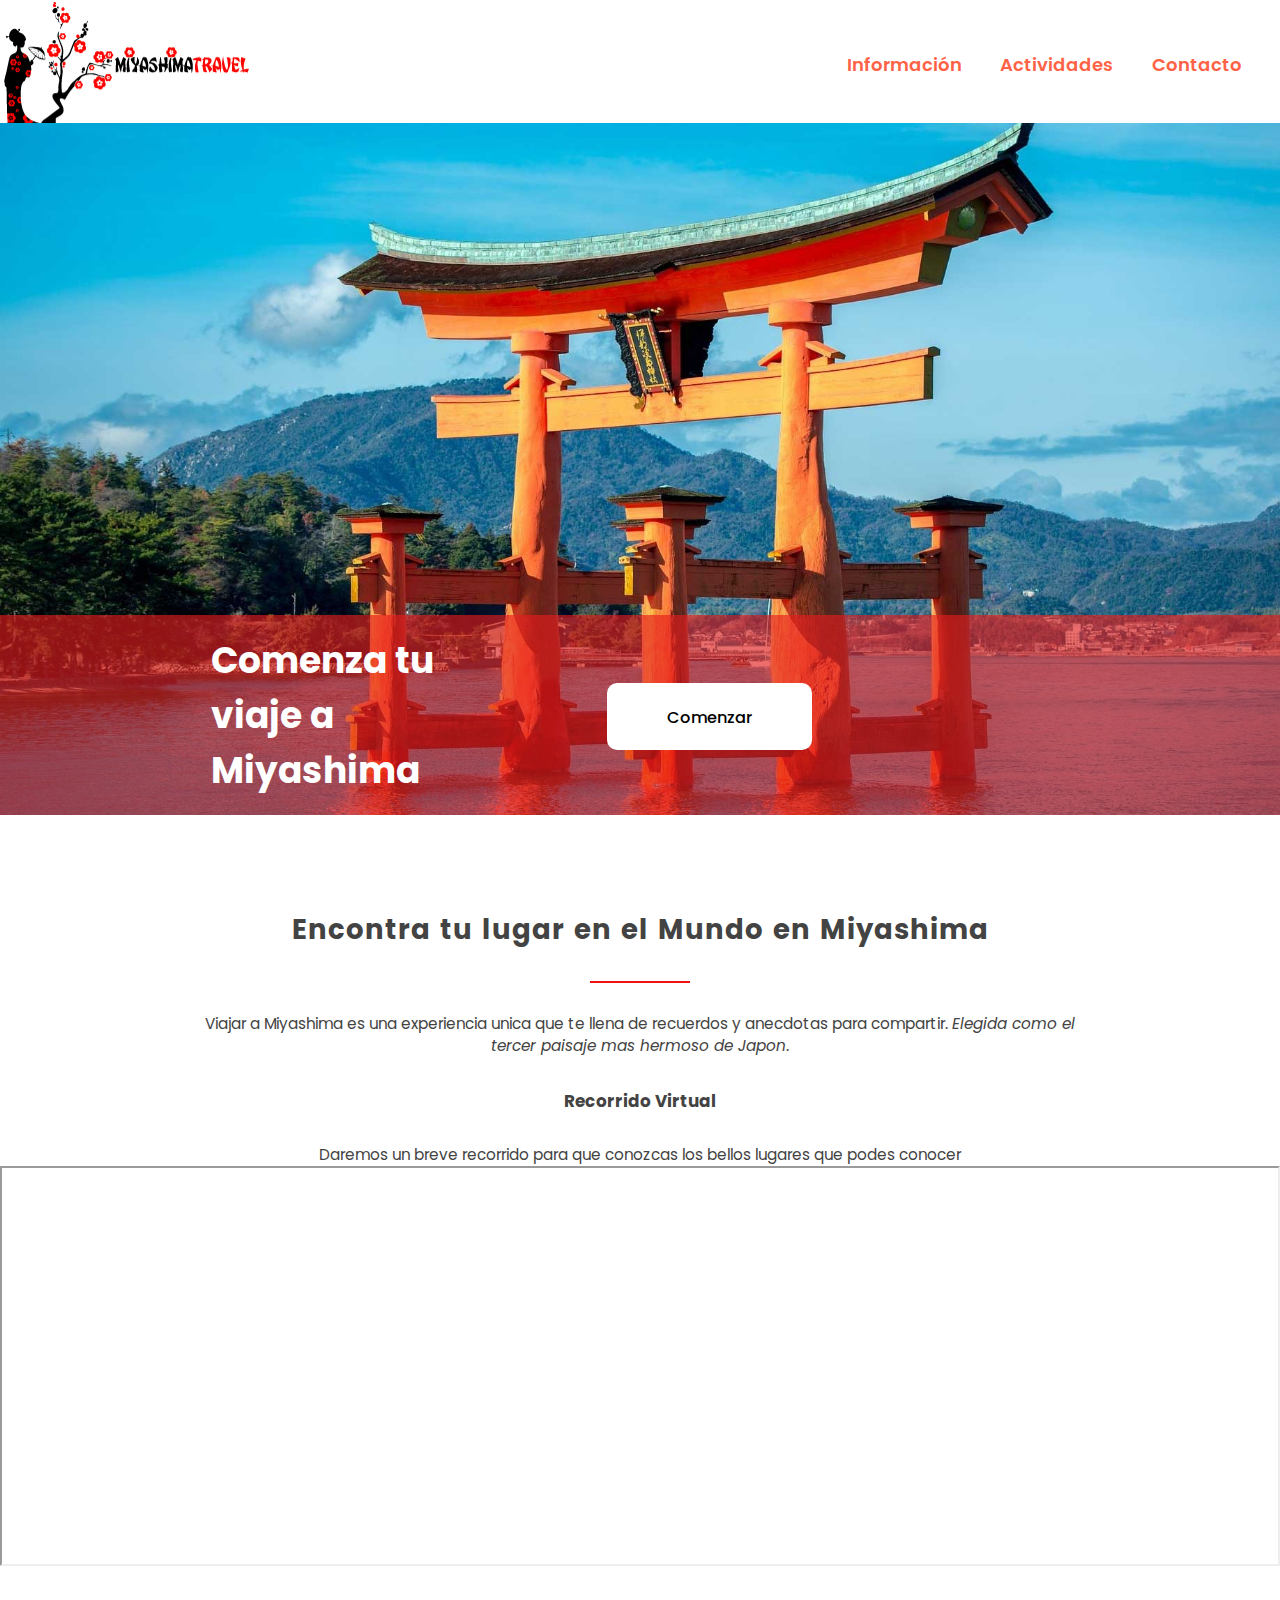
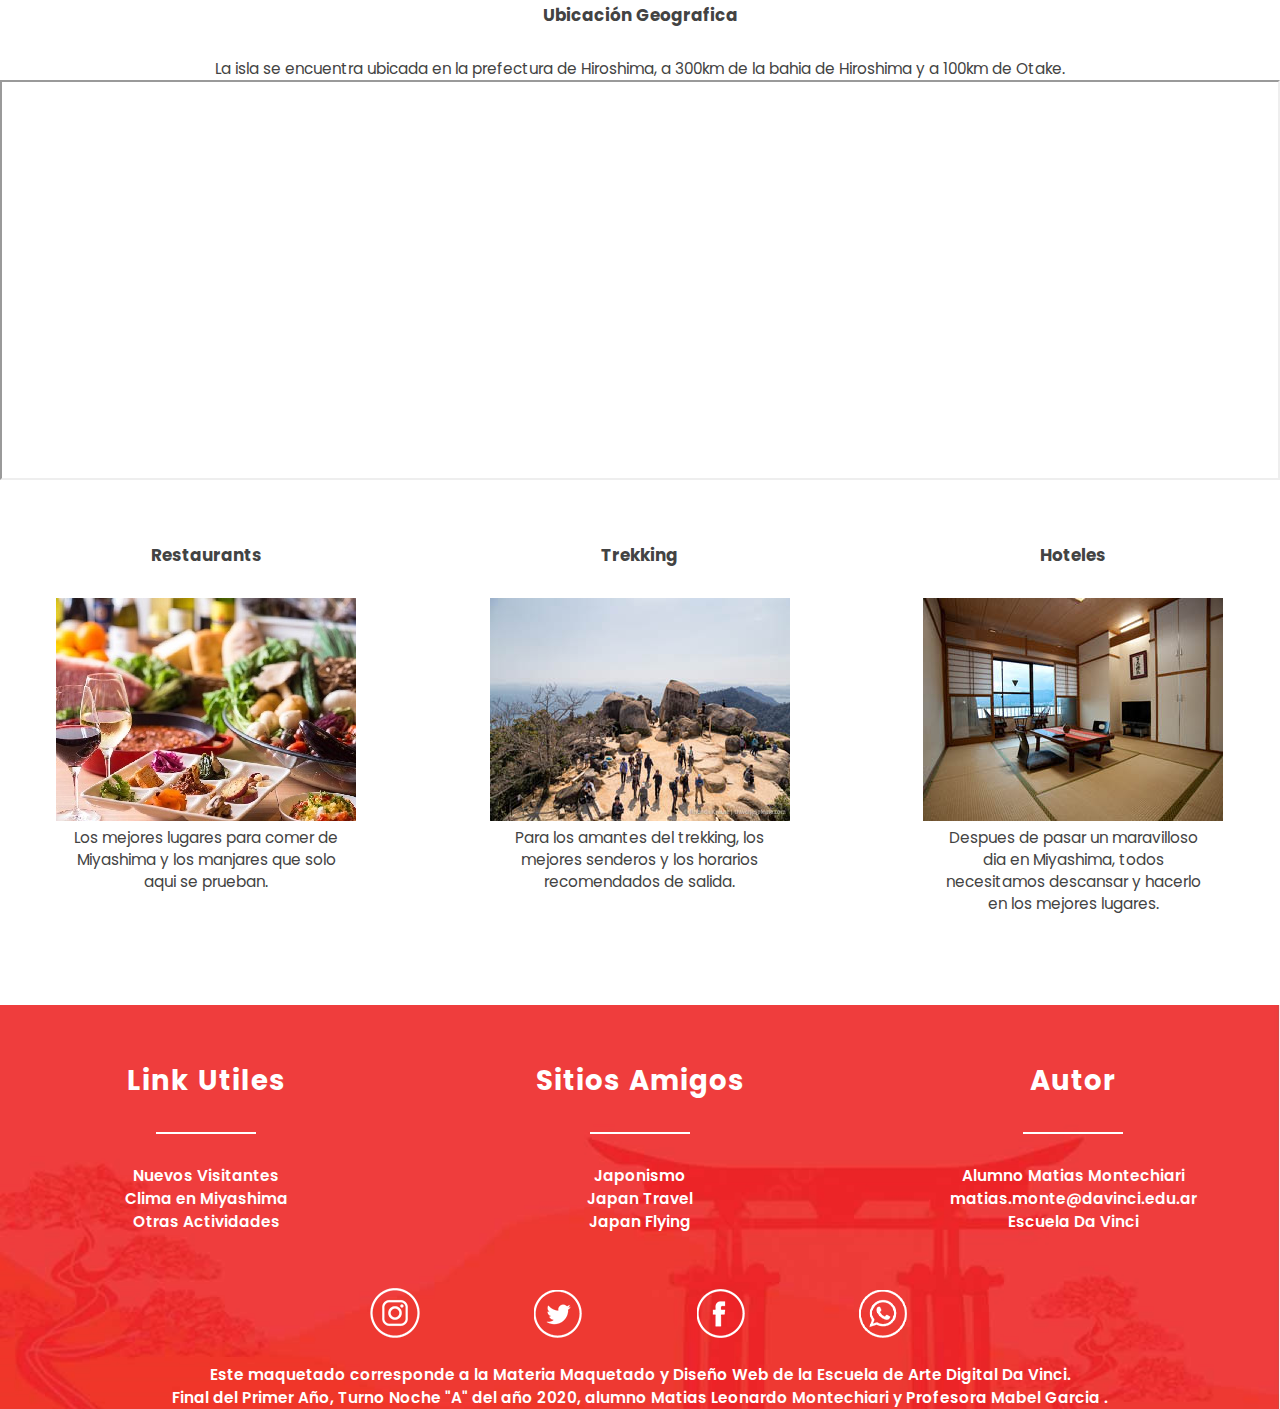
==== index.html @ b41ad8c2 "correccion de comentario a español de lib iconos" ====
<!DOCTYPE html>
<html lang="es">

<head>
    <meta charset="UTF-8">
    <meta name="viewport" content="width=device-width,height=device-height,initial-scale=1">
    <title>MiyashimaTravel - Home</title>
    <!-- CSS -->
    <link rel="stylesheet" type="text/css" href="css/style.css">
    <link href="https://fonts.googleapis.com/css?family=Poppins:100,200,300,400,500,600,700,800,900&display=swap"
        rel="stylesheet">
    <!-- Libreria de iconos, tomamos el del menu hamburgesa para incorporarlo a width 480px -->
    <link rel="stylesheet" href="https://cdnjs.cloudflare.com/ajax/libs/font-awesome/4.7.0/css/font-awesome.min.css">
</head>

<body>

    <header class="header">
        <div class="topnav" id="myTopnav">
            <a href="index.html" class="active">Logo</a>
            <a href="contacto.html" class="nav-left-opt">Contacto</a>
            <a href="actividades.html" class="nav-left-opt">Actividades</a>
            <a href="informacion.html" class="nav-left-opt">Información</a>
            <a href="javascript:void(0);" class="icon" onclick="myFunction()">
                <i class="fa fa-bars"></i>
            </a>
        </div>
    </header>

    <main>
        <div id="fullcontainerhome">
            <div id="downloadguidebox">
                <div class="filas">
                    <div class="columna extender-1-of-3 box">
                        <h1>Comenza tu viaje a Miyashima</h1>
                    </div>
                    <div class="columna extender-1-of-3 box">
                        <div class="buttondownload">
                            <p><a href="#">Comenzar</a></p>
                        </div>
                    </div>
                </div>
            </div>
        </div>

        <section id="section-tulugar">
            <div class="filas">
                <h2>Encontra tu lugar en el Mundo en Miyashima</h2>
                <p class="long-copy">
                    Viajar a Miyashima es una experiencia unica que te llena de recuerdos y anecdotas para
                    compartir. <em>Elegida como el tercer paisaje mas hermoso de Japon</em>.
                </p>
            </div>
            <div class="filas">
                <h3>Recorrido Virtual</h3>
                <p class="long-copy">Daremos un breve recorrido para que conozcas los bellos lugares que podes
                    conocer</p>
                <iframe width="560" height="315" src="https://www.youtube.com/embed/1n-ly5ktmt0"
                    allow="accelerometer; autoplay; encrypted-media; gyroscope; picture-in-picture"
                    allowfullscreen></iframe>
            </div>
            <div class="filas">
                <h3>Ubicación Geografica</h3>
                <p class="long-copy">La isla se encuentra ubicada en la prefectura de Hiroshima, a 300km de la bahia
                    de Hiroshima y a 100km de Otake. </p>
                <iframe
                    src="https://www.google.com/maps/embed?pb=!1m14!1m8!1m3!1d211014.6863157384!2d132.305423!3d34.271388!3m2!1i1024!2i768!4f13.1!3m3!1m2!1s0x355ab6cf888dc919%3A0xc91f62ebee004301!2sItsukushima!5e0!3m2!1ses-419!2sar!4v1591979058332!5m2!1ses-419!2sar"></iframe>
            </div>
            <div class="filas">
                <div class="columna extender-1-of-3 box">
                    <h3>Restaurants</h3>
                    <img src="imagenes/restoranes.jpg" alt="Mejores Restaurantes Miyashima">
                    <p class="long-copy">Los mejores lugares para comer de Miyashima y los manjares que solo aqui se
                        prueban.</p>
                </div>
                <div class="columna extender-1-of-3 box">
                    <h3>Trekking</h3>
                    <img src="imagenes/trekking.jpg" alt="Personas haciendo trekking">
                    <p class="long-copy">Para los amantes del trekking, los mejores senderos y los horarios
                        recomendados de salida.</p>
                </div>
                <div class="columna extender-1-of-3 box">
                    <h3>Hoteles</h3>
                    <img src="imagenes/hoteles.jpg" alt="Hermosa Habitacion Oriental - Hoteles">
                    <p class="long-copy">Despues de pasar un maravilloso dia en Miyashima, todos necesitamos
                        descansar y hacerlo en los mejores lugares.</p>
                </div>
            </div>
        </section>
    </main>

    <footer>
        <div class="footer-desktop">
            <div class="filas">
                <div class="columna extender-1-of-3 box">
                    <h2>Link Utiles</h2>
                    <ul>
                        <!-- Nuevos Visitantes es un link interno pendiente de desarrollar que solo se accede desde el footer y no desde navegacion -->
                        <li><a href="#">Nuevos Visitantes</a></li>
                        <li><a href="https://www.accuweather.com/en/jp/miyajima/2336228/weather-forecast/2336228"
                                target="_blank">Clima en Miyashima</a></li>
                        <!-- Otras actividades es un link interno pendiente de desarrollar que solo se accede desde el footer y no desde navegacion -->
                        <li><a href="#">Otras Actividades</a></li>
                    </ul>
                </div>
                <div class="columna extender-1-of-3 box">
                    <h2>Sitios Amigos</h2>
                    <ul>
                        <li><a href="https://japonismo.com/blog/tag/miyajima" target="_blank">Japonismo</a></li>
                        <li><a href="https://www.japan.travel/en/" target="_blank">Japan Travel</a></li>
                        <li><a href="https://www.jal.co.jp/jp/en/" target="_blank">Japan Flying</a></li>
                    </ul>
                </div>
                <div class="columna extender-1-of-3 box">
                    <h2>Autor</h2>
                    <ul>
                        <!-- Link al diseño del porfolio de la materia comunicacion visual (repo Github)-->
                        <li><a href="https://matiaslmontechiari.github.io/PorfolioWebDesign/" target="_blank">Alumno
                                Matias
                                Montechiari</a></li>
                        <li><a href="mailto:matias.monte@davinci.edu.ar" target="_blank">matias.monte@davinci.edu.ar</a>
                        </li>
                        <li><a href="https://davinci.edu.ar/" target="_blank">Escuela Da Vinci</a></li>
                    </ul>
                </div>
            </div>
            <div class="filas">
                <ul id="redes">
                    <li><a href="https://www.instagram.com/explore/tags/japon/?hl=es" target="_blank">Instagram</a></li>
                    <li><a href="https://twitter.com/japanemb_arg?lang=es" target="_blank">Twitter</a></li>
                    <li><a href="https://es-la.facebook.com/JaponAndMore/" target="_blank">Facebook</a></li>
                    <li><a href="https://chat.whatsapp.com/KzvHSdwcj3VIoAFEzUunxe" target="_blank">Whatsup</a></li>
                </ul>
            </div>
            <div class="filas">
                <p>Este maquetado corresponde a la Materia Maquetado y Diseño Web de la Escuela de Arte Digital Da
                    Vinci.<br>
                    Final del Primer Año, Turno Noche "A" del año 2020, alumno Matias Leonardo Montechiari y Profesora
                    Mabel Garcia .</p>
            </div>
        </div>
        <div class="footer-mobile">
            <div class="filas">
                <div class="columna extender-1-of-3 box">
                    <h2>Segui Navegando</h2>
                    <ul>
                        <li><a href="index.html">Home</a></li>
                        <li><a href="informacion.html">Informacion</a></li>
                        <li><a href="actividades.html">Actividades</a></li>
                        <li><a href="contacto.html">Contacto</a></li>
                    </ul>
                </div>

            </div>
            <div class="filas">
                <ul id="redes">
                    <li><a href="https://www.instagram.com/explore/tags/japon/?hl=es" target="_blank">Instagram</a></li>
                    <li><a href="https://twitter.com/japanemb_arg?lang=es" target="_blank">Twitter</a></li>
                    <li><a href="https://es-la.facebook.com/JaponAndMore/" target="_blank">Facebook</a></li>
                    <li><a href="https://chat.whatsapp.com/KzvHSdwcj3VIoAFEzUunxe" target="_blank">Whatsup</a></li>
                </ul>
            </div>
            <div class="filas">
                <p>Este maquetado corresponde a la Materia Maquetado y Diseño Web de la Escuela de Arte Digital Da
                    Vinci.<br>
                    Final del Primer Año, Turno Noche "A" del año 2020, alumno Matias Leonardo Montechiari y Profesora
                    Mabel Garcia .</p>
            </div>
        </div>
        </div>
    </footer>

    <!--JS-->
    <script src="js/scriptnav.js"></script>

</body>

</html>
---- css/style.css ----
* {
    margin: 0;
    padding: 0;
    box-sizing: border-box;
}

html
body {
    font-family: Poppins, Arial, sans-serif;
    font-weight: 600;
    font-size: 18px;
    color: #434343;
    text-rendering: optimizeLegibility;
}

main {
    padding-top: 9%;
}

li {
    text-align: center;
    list-style: none;
}

a {
    text-decoration: none;
}

h2 {
    font-size: 180%;
    word-spacing: 2px;
    text-align: center;
    margin-top: 30px;
    margin-bottom: 30px;
    letter-spacing: 1px;
}

h3 {
    text-align: center;
    font-size: 110%;
    margin-bottom: 30px;
    margin-top: 30px;
}

h2:after {
    display: block;
    height: 2px;
    background-color: rgb(238, 18, 18);
    content: " ";
    width: 100px;
    margin: 0 auto;
    margin-top: 30px;
}

iframe {
    width: 100%;
    height: 400px;
}

.long-copy {
    font-weight: 400;
    line-height: 145%;
    width: 70%;
    margin-left: 15%;
}

.left-copy {
    font-weight: 400;
    line-height: 145%;
    width: 70%;
    margin-left: 15%;
    text-align: left;
}

footer {
    font-size: 85%;
    background: url(../imagenes/backgroundfooter.jpg) no-repeat;
    background-size: cover;
    color: white;
    text-align: center;
}

footer a {
    color: white;
}

footer h2:after{
    background-color: rgb(255, 255, 255);
}

section {
    padding: 5% 0%;    
}

.box {
    padding: 1%;
}

/*ARMADO DE GRILLA DE 2 Y 3 COLUMNAS PARA EL SITIO 
  EN MOBILE SE DEBEN APILAR UNAS ABAJO DE LA OTRA DADO QUE CADA UNA
  VA A OCUPAR EL 100% DEL ANCHO DE LA PANTALLA*/

.filas {
    margin: 0 auto;
    zoom: 1;
}

.filas:before,
.filas:after {
    content:"";
    display:table;
}
.filas:after {
    clear:both;
}

.columna {
	display: block;
	float:left;
	margin: 1% 0 1% 1.6%;
}

.columna:first-child { margin-left: 0; }

@media only screen and (max-width: 480px) {
	.col { 
        margin: 0;
	}
}

.extender-2-of-2 {
	width: 100%;
}

.extender-1-of-2 {
	width: 49.2%;
}

@media only screen and (max-width: 480px) {
	.extender-2-of-2 {
		width: 100%; 
	}
	.extender-1-of-2 {
		width: 100%; 
	}
}

.extender-3-of-3 {
	width: 100%; 
}

.extender-2-of-3 {
	width: 66.13%; 
}

.extender-1-of-3 {
	width: 32.26%; 
}

@media only screen and (max-width: 480px) {
	.extender-3-of-3 {
		width: 100%; 
	}
	.extender-2-of-3 {
		width: 100%; 
	}
	.extender-1-of-3 {
		width: 100%;
	}
}


/* Add a black background color to the top navigation */
.topnav {
    background-color: white;
    overflow: hidden;
    width: 100%;
  }
  @media screen and (min-width: 480px) {
   .topnav {
     position: fixed;
   }
}
  
  /* Style the links inside the navigation bar */
  .topnav a {
    display: block;
    color: tomato;
    text-align: center;
    text-decoration: none;
  }
  
  .topnav a.nav-left-opt {
      float: right;
      padding: 4% 3% 0% 0%;
  }

    /* Add an active class to highlight the current page */
  .topnav a.active {
    float: left;
    font-size: 2em;
    background: url(../imagenes/logo2.jpg) no-repeat;
    text-indent:-9000px;
    padding: 5.3% 20% 0% 0%;
  }
      

  /* Change the color of links on hover */
  .topnav a:hover {
    color: black;
  }
  

  /* Hide the link that should open and close the topnav on small screens */
  .topnav .icon {
    display: none;
  } 

  /* When the screen is less than 600 pixels wide, hide all links, except for the first one ("Home"). Show the link that contains should open and close the topnav (.icon) */
    @media screen and (max-width: 480px) {
    .topnav a:not(:first-child) {display: none;}
    .topnav a.icon {
      margin: 6% 1%;
      padding: 6% 10%;
      float: right;
      display: block;
    }

    .topnav a.active {
      padding: 9.5% 35%;
    }
    
  }
  
  /* The "responsive" class is added to the topnav with JavaScript when the user clicks on the icon. This class makes the topnav look good on small screens (display the links vertically instead of horizontally) */
  @media screen and (max-width: 480px) {
    .topnav.responsive {position: relative;}
    .topnav.responsive a.icon {
      position: absolute;
      right: 0;
      top: 0;
    }
    .topnav.responsive a {
      float: none;
      display: block;
      text-align: left;
    }

    .topnav.responsive a.active {
      padding: 10% 10%
    }
  }

/*------------------------------*/
/* Configuracion Seccion        */
/* Comenza tu viaje             */
/*------------------------------*/
#fullcontainerhome {
    background-image: url(../imagenes/toriiprincipal.jpg);
    background-size: cover;
    padding-top: 500px;
    color: white;
}

#downloadguidebox {
    display: flex;
    background-color: rgba(230, 28, 28, 0.637);
}

.buttondownload {
    margin-top: 50px;
    margin-left: 100px;
    display: inline-block;
    background-color: white;
    font-size: 100%;
    font-weight: 500;
    padding: 20px 60px;
    border-radius: 10px;
}

.buttondownload a {
    color: black;
    font-size: 90%;
}

.buttondownload:hover
{
    background-color: tomato;
}

.buttondownload:hover a
{
    color: white;
}

/*----------------------------*/
/* Configuracion Seccion      */
/* Seccion comienza tu viaje  */
/*----------------------------*/
#section-tulugar {
    text-align: center;
    font-size: 85%;
}
/*-----------------------------*/
/* Configuracion Seccion       */
/* Footer de la pagina         */
/*-----------------------------*/
@media screen and (max-width: 480px) {
    .footer-desktop {
        display: none;
    }
  }
@media screen and (min-width: 480px) {
    .footer-mobile {
        display: none;
    }
}
#redes {
    width: 50%;
    margin-left: auto;
    margin-right: auto;
    column-count: 4;
    padding-top: 25px;
    padding-bottom: 25px;
}
#redes li a{
    display: inline-block;
    background: url(../imagenes/sprite.png);
	width:54px;
	height:54px;
	text-indent:-9000px;
	
}
#redes li:nth-child(1) a{
	background-position: 0px -54px;
	
}
#redes li:nth-child(2) a{
	background-position:-54px -54px;
}
#redes li:nth-child(3) a{
	background-position: -107px -54px;
	
}
#redes li:nth-child(4) a{
	background-position: -162px -54px;
	
}
/*-----------------------------*/
/* Configuracion Seccion  Form */
/* Formulario de contacto      */
/*-----------------------------*/
#fullcontainercontact {
    background-color: rgb(150, 60, 60);
    padding-top: 100px;
    color: white;
    text-align: center;
}
#contact-form {
    width: 90%;
    margin-left: 5%;
    padding: 5% 5%;
    text-align: left;
    margin-top: 3%;
    background-color: #f7f4ed;
    border-radius: 5px 5px 5px 5px;
    -moz-border-radius: 5px 5px 5px 5px;
    -webkit-border-radius: 5px 5px 5px 5px;
    border: 0px solid #000000;
    -webkit-box-shadow: 5px 5px 5px 0px rgba(0,0,0,0.75);
    -moz-box-shadow: 5px 5px 5px 0px rgba(0,0,0,0.75);
    box-shadow: 5px 5px 5px 0px rgba(0,0,0,0.75);
}

.form-btn {
    display: inline-block;
    font-size: 16px;
    font-weight: 700;
    color: whitesmoke;
    line-height: 1.3;
    padding: .6em 1.4em .5em .8em;
    width: 100%;
    max-width: 100%;
    padding: .6em 1.4em .5em .8em;
    width: 50%;
    height: 45px;
    max-width: 100%;
    box-sizing: border-box;
    margin: 30px 0px 0px 0px;
    border: none;
    box-shadow: 0 1px 0 1px rgba(0, 0, 0, .04);
    border-radius: .5em;
    -moz-appearance: none;
    -webkit-appearance: none;
    appearance: none;
    background-color: tomato;
}

.input-css {
    display: block;
    font-size: 16px;
    font-weight: 700;
    color: #444;
    line-height: 1.3;
    padding: .6em 1.4em .5em .8em;
    width: 100%;
    max-width: 100%;
    box-sizing: border-box;
    margin: 0px 0px 30px 0px;
    border: 1px solid #aaa;
    box-shadow: 0 1px 0 1px rgba(0, 0, 0, .04);
    border-radius: .5em;
    -moz-appearance: none;
    -webkit-appearance: none;
    appearance: none;
    background-color: #fff;
}


/*-----------------------------*/
/* Configuracion Seccion  info */
/*-----------------------------*/
#fullcontainerinfo {
    background-color: tomato;
    padding-top: 100px;
    color: white;
    text-align: center;
}

#section-informacion {
    text-align: center;
    font-size: 85%;
}

/*-----------------------------*/
/* Configuracion Seccion activi*/
/*-----------------------------*/
#fullcontaineractiv {
    background-color: rgb(216, 59, 59);
    padding-top: 100px;
    color: white;
    text-align: center;
}

#section-actividades {
    text-align: center;
}
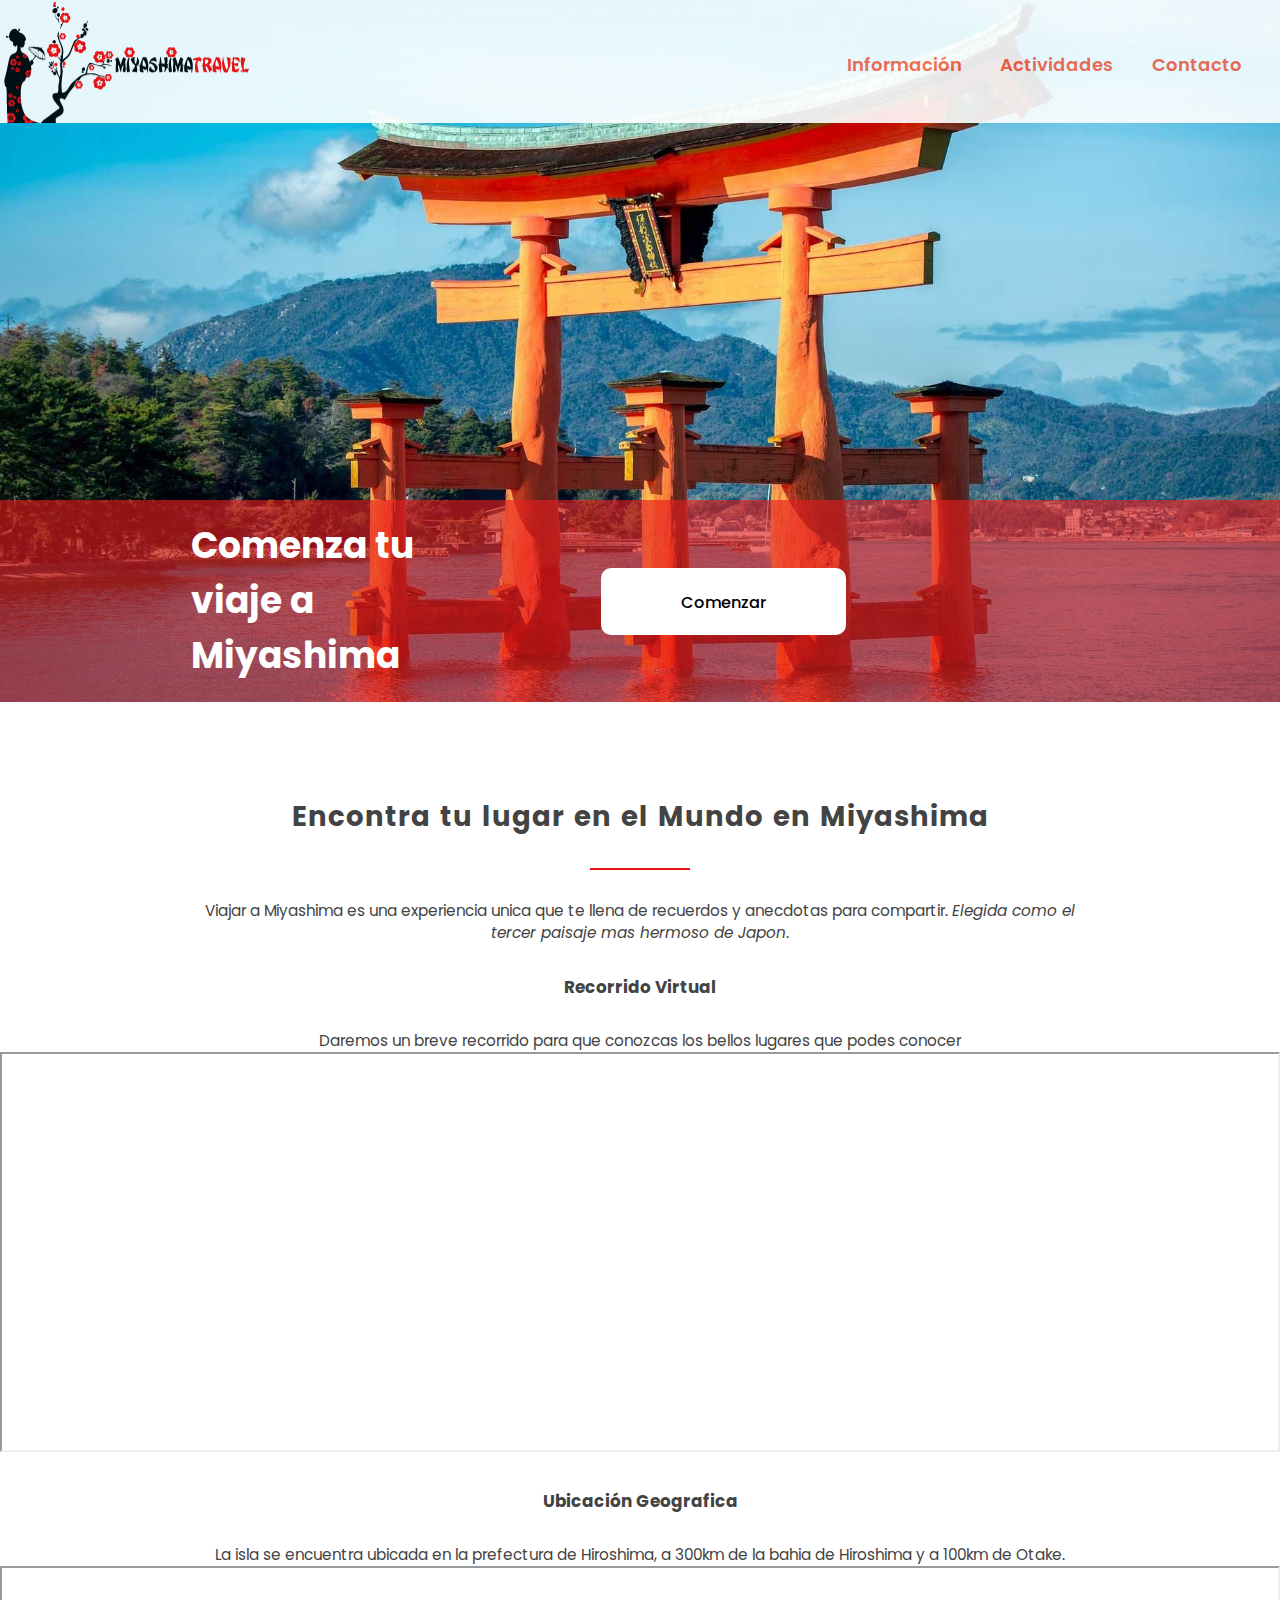
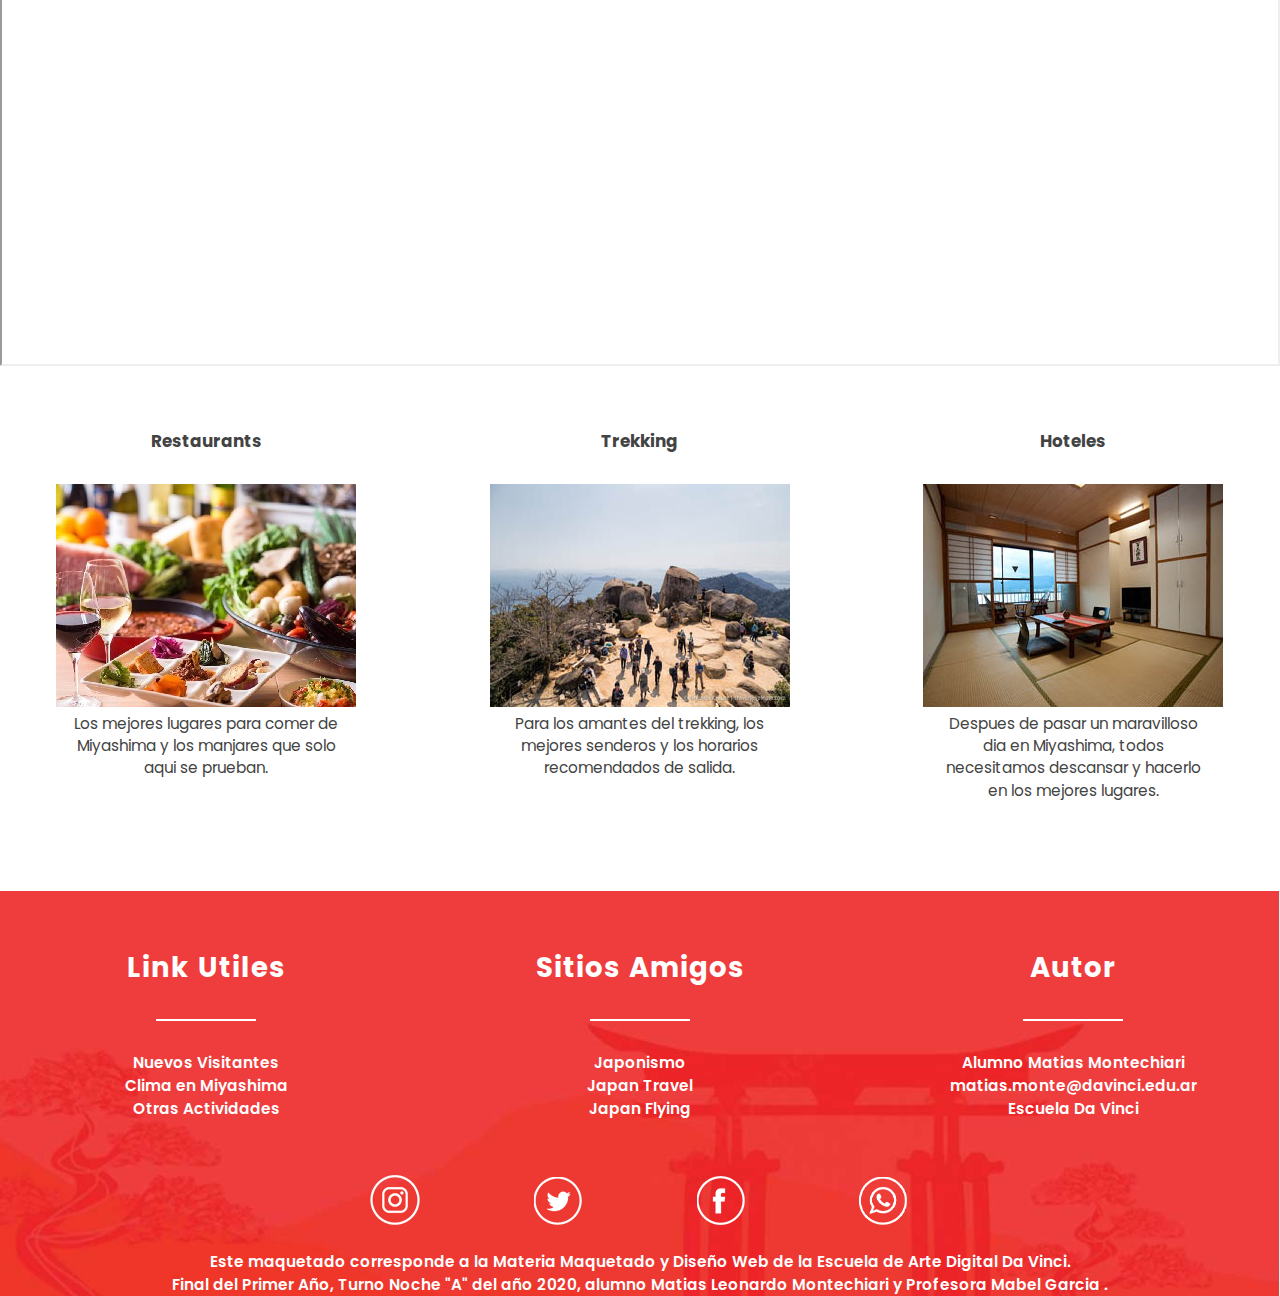
==== commit e094f391: "commit on master" ====
--- a/index.html
+++ b/index.html
@@ -14,7 +14,6 @@
 </head>
 
 <body>
-
     <header class="header">
         <div class="topnav" id="myTopnav">
             <a href="index.html" class="active">Logo</a>
@@ -36,7 +35,7 @@
                     </div>
                     <div class="columna extender-1-of-3 box">
                         <div class="buttondownload">
-                            <p><a href="#">Comenzar</a></p>
+                            <p><a href="folleto.jpg" download="GuiaDeMiyashima">Comenzar</a></p>
                         </div>
                     </div>
                 </div>
@@ -160,16 +159,8 @@
                     <li><a href="https://chat.whatsapp.com/KzvHSdwcj3VIoAFEzUunxe" target="_blank">Whatsup</a></li>
                 </ul>
             </div>
-            <div class="filas">
-                <p>Este maquetado corresponde a la Materia Maquetado y Diseño Web de la Escuela de Arte Digital Da
-                    Vinci.<br>
-                    Final del Primer Año, Turno Noche "A" del año 2020, alumno Matias Leonardo Montechiari y Profesora
-                    Mabel Garcia .</p>
-            </div>
-        </div>
         </div>
     </footer>
-
     <!--JS-->
     <script src="js/scriptnav.js"></script>
 
--- a/css/style.css
+++ b/css/style.css
@@ -11,10 +11,6 @@
     font-size: 18px;
     color: #434343;
     text-rendering: optimizeLegibility;
-}
-
-main {
-    padding-top: 9%;
 }
 
 li {
@@ -72,22 +68,6 @@
     text-align: left;
 }
 
-footer {
-    font-size: 85%;
-    background: url(../imagenes/backgroundfooter.jpg) no-repeat;
-    background-size: cover;
-    color: white;
-    text-align: center;
-}
-
-footer a {
-    color: white;
-}
-
-footer h2:after{
-    background-color: rgb(255, 255, 255);
-}
-
 section {
     padding: 5% 0%;    
 }
@@ -96,9 +76,11 @@
     padding: 1%;
 }
 
+/******************************************************************/
 /*ARMADO DE GRILLA DE 2 Y 3 COLUMNAS PARA EL SITIO 
   EN MOBILE SE DEBEN APILAR UNAS ABAJO DE LA OTRA DADO QUE CADA UNA
   VA A OCUPAR EL 100% DEL ANCHO DE LA PANTALLA*/
+/******************************************************************/
 
 .filas {
     margin: 0 auto;
@@ -170,19 +152,21 @@
 }
 
 
-/* Add a black background color to the top navigation */
+/* Agregamos fondo blanco para que acople con el logo
+   lo hacemos ocupar el 100% del ancho de la pantalla*/
 .topnav {
     background-color: white;
     overflow: hidden;
     width: 100%;
-  }
+    opacity: 0.9;
+  }
+  /*Solo en desktop hacemos la barra de navegacion fixed para que siempre este fija en la navegacion*/
   @media screen and (min-width: 480px) {
    .topnav {
      position: fixed;
    }
 }
   
-  /* Style the links inside the navigation bar */
   .topnav a {
     display: block;
     color: tomato;
@@ -195,7 +179,6 @@
       padding: 4% 3% 0% 0%;
   }
 
-    /* Add an active class to highlight the current page */
   .topnav a.active {
     float: left;
     font-size: 2em;
@@ -204,19 +187,15 @@
     padding: 5.3% 20% 0% 0%;
   }
       
-
-  /* Change the color of links on hover */
   .topnav a:hover {
     color: black;
   }
   
-
-  /* Hide the link that should open and close the topnav on small screens */
   .topnav .icon {
     display: none;
   } 
 
-  /* When the screen is less than 600 pixels wide, hide all links, except for the first one ("Home"). Show the link that contains should open and close the topnav (.icon) */
+  /*Para mobile dejamos solo visible el logo del link al home y el menu hambergesa*/
     @media screen and (max-width: 480px) {
     .topnav a:not(:first-child) {display: none;}
     .topnav a.icon {
@@ -232,7 +211,7 @@
     
   }
   
-  /* The "responsive" class is added to the topnav with JavaScript when the user clicks on the icon. This class makes the topnav look good on small screens (display the links vertically instead of horizontally) */
+  /*la clase responsive es agregada por un script de javascript q genera ver los links apilados a la izquierda*/
   @media screen and (max-width: 480px) {
     .topnav.responsive {position: relative;}
     .topnav.responsive a.icon {
@@ -261,6 +240,14 @@
     padding-top: 500px;
     color: white;
 }
+
+@media screen and (max-width: 480px) {
+    #fullcontainerhome {
+        background-image: url(../imagenes/toriiprincipalmobile.jpg);
+        background-size: inherit;
+        padding-top: 200px;
+    }
+  }
 
 #downloadguidebox {
     display: flex;
@@ -281,6 +268,7 @@
 .buttondownload a {
     color: black;
     font-size: 90%;
+    padding: 20px 20px;
 }
 
 .buttondownload:hover
@@ -305,6 +293,27 @@
 /* Configuracion Seccion       */
 /* Footer de la pagina         */
 /*-----------------------------*/
+
+footer {
+    font-size: 85%;
+    background: url(../imagenes/backgroundfooter.jpg) no-repeat;
+    background-size: cover;
+    color: white;
+    text-align: center;
+}
+
+footer a {
+    color: white;
+}
+
+footer a:hover {
+    color: black;
+}
+
+footer h2:after{
+    background-color: rgb(255, 255, 255);
+}
+
 @media screen and (max-width: 480px) {
     .footer-desktop {
         display: none;
@@ -331,6 +340,11 @@
 	text-indent:-9000px;
 	
 }
+
+#redes li a:hover{
+    background: url(../imagenes/spritehover.png);
+
+}
 #redes li:nth-child(1) a{
 	background-position: 0px -54px;
 	
@@ -352,7 +366,7 @@
 /*-----------------------------*/
 #fullcontainercontact {
     background-color: rgb(150, 60, 60);
-    padding-top: 100px;
+    padding-top: 10%;
     color: white;
     text-align: center;
 }
@@ -398,15 +412,12 @@
 
 .input-css {
     display: block;
-    font-size: 16px;
-    font-weight: 700;
+    font-size: 17px;
+    font-weight: 650;
     color: #444;
-    line-height: 1.3;
     padding: .6em 1.4em .5em .8em;
-    width: 100%;
-    max-width: 100%;
+    width: 80%;
     box-sizing: border-box;
-    margin: 0px 0px 30px 0px;
     border: 1px solid #aaa;
     box-shadow: 0 1px 0 1px rgba(0, 0, 0, .04);
     border-radius: .5em;
@@ -422,7 +433,7 @@
 /*-----------------------------*/
 #fullcontainerinfo {
     background-color: tomato;
-    padding-top: 100px;
+    padding-top: 10%;
     color: white;
     text-align: center;
 }
@@ -437,7 +448,7 @@
 /*-----------------------------*/
 #fullcontaineractiv {
     background-color: rgb(216, 59, 59);
-    padding-top: 100px;
+    padding-top: 10%;
     color: white;
     text-align: center;
 }
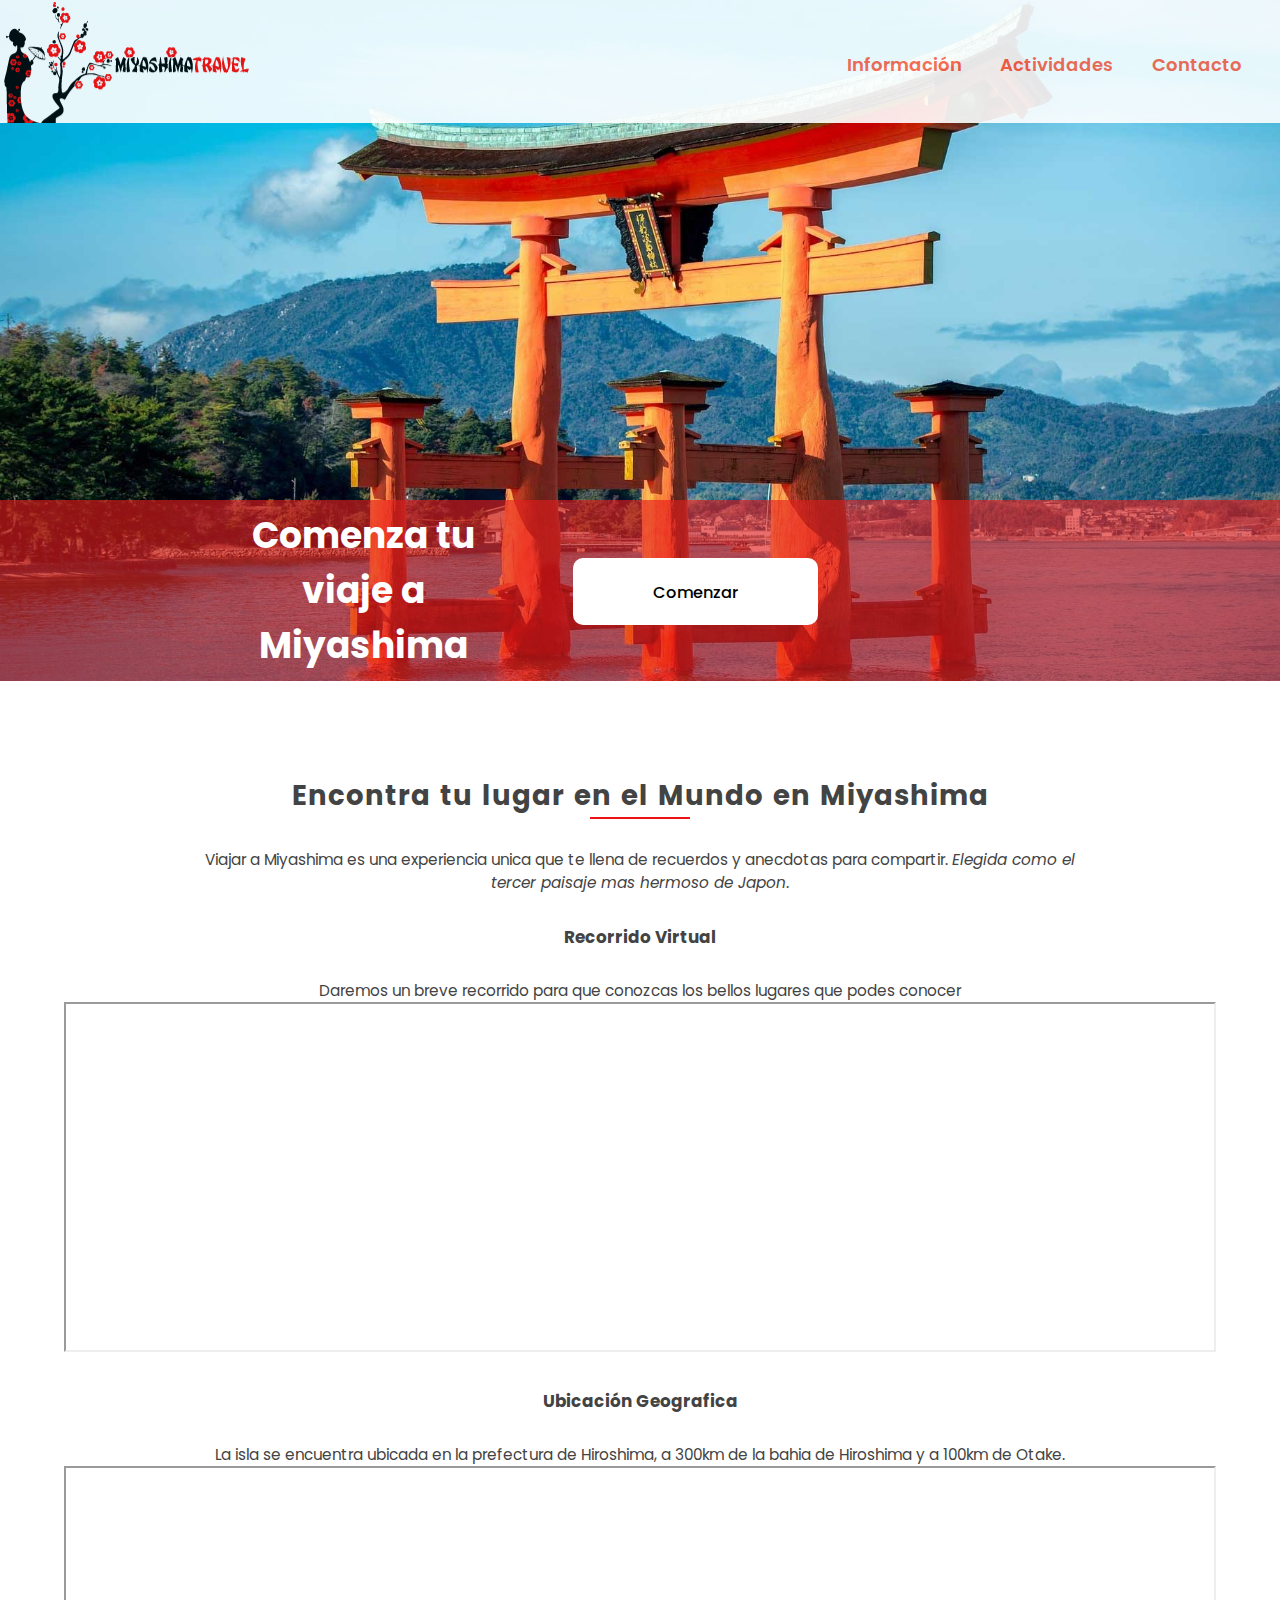
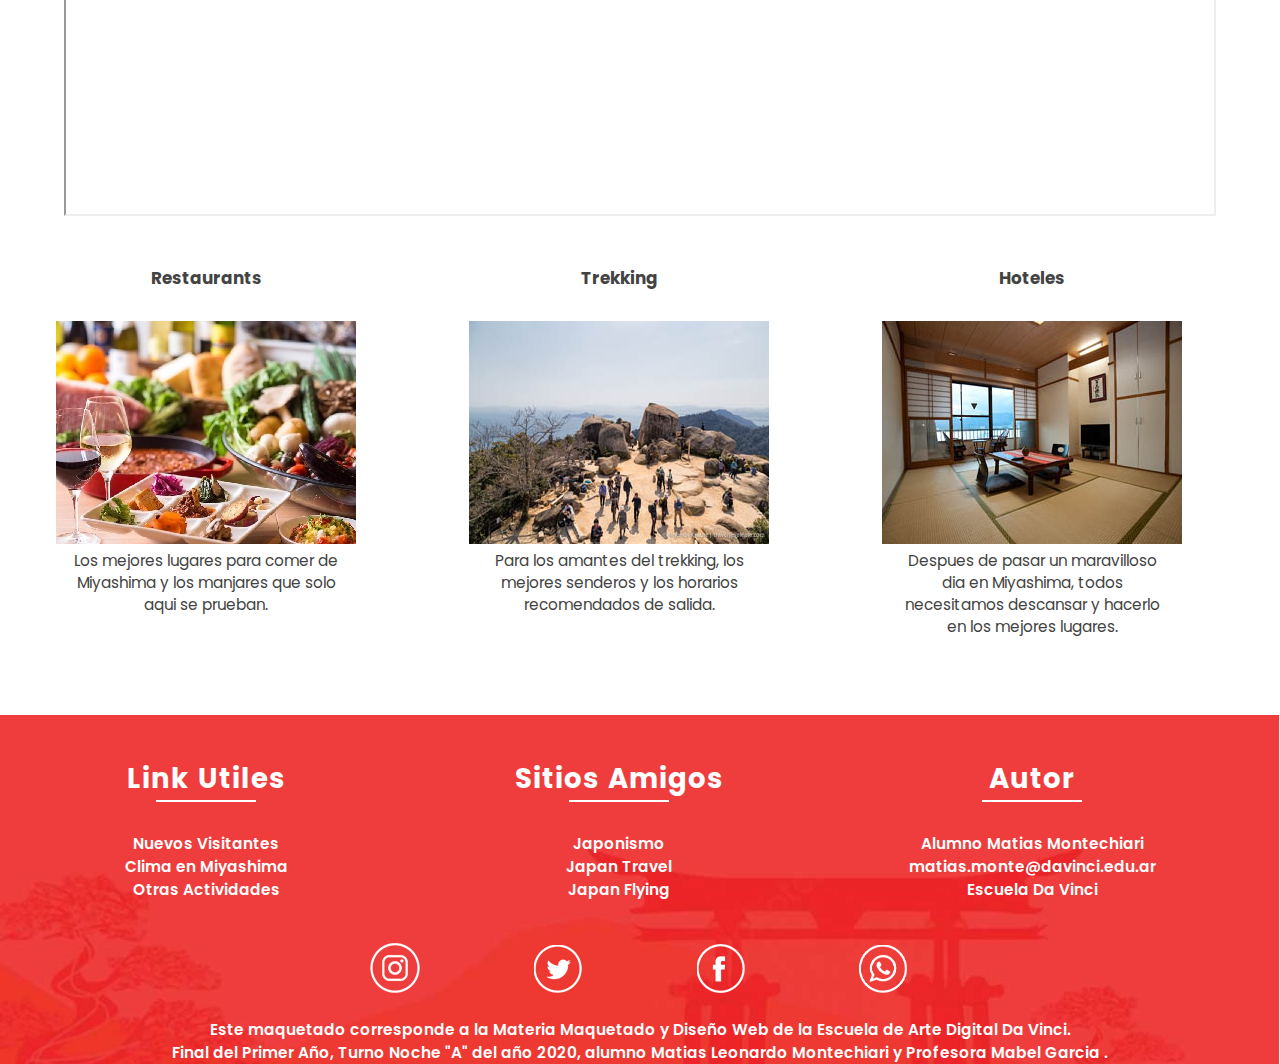
==== commit 94fe52c3: "correccion margenes" ====
--- a/index.html
+++ b/index.html
@@ -33,7 +33,7 @@
                     <div class="columna extender-1-of-3 box">
                         <h1>Comenza tu viaje a Miyashima</h1>
                     </div>
-                    <div class="columna extender-1-of-3 box">
+                    <div class="columna extender-1-of-2 box">
                         <div class="buttondownload">
                             <p><a href="folleto.jpg" download="GuiaDeMiyashima">Comenzar</a></p>
                         </div>
@@ -123,6 +123,20 @@
                     </ul>
                 </div>
             </div>
+        </div>
+        <div class="footer-mobile">
+            <div class="filas">
+                <div class="columna extender-1-of-3 box">
+                    <h2>Segui Navegando</h2>
+                    <ul>
+                        <li><a href="index.html">Home</a></li>
+                        <li><a href="informacion.html">Informacion</a></li>
+                        <li><a href="actividades.html">Actividades</a></li>
+                        <li><a href="contacto.html">Contacto</a></li>
+                    </ul>
+                </div>
+            </div>
+        </div>
             <div class="filas">
                 <ul id="redes">
                     <li><a href="https://www.instagram.com/explore/tags/japon/?hl=es" target="_blank">Instagram</a></li>
@@ -137,29 +151,6 @@
                     Final del Primer Año, Turno Noche "A" del año 2020, alumno Matias Leonardo Montechiari y Profesora
                     Mabel Garcia .</p>
             </div>
-        </div>
-        <div class="footer-mobile">
-            <div class="filas">
-                <div class="columna extender-1-of-3 box">
-                    <h2>Segui Navegando</h2>
-                    <ul>
-                        <li><a href="index.html">Home</a></li>
-                        <li><a href="informacion.html">Informacion</a></li>
-                        <li><a href="actividades.html">Actividades</a></li>
-                        <li><a href="contacto.html">Contacto</a></li>
-                    </ul>
-                </div>
-
-            </div>
-            <div class="filas">
-                <ul id="redes">
-                    <li><a href="https://www.instagram.com/explore/tags/japon/?hl=es" target="_blank">Instagram</a></li>
-                    <li><a href="https://twitter.com/japanemb_arg?lang=es" target="_blank">Twitter</a></li>
-                    <li><a href="https://es-la.facebook.com/JaponAndMore/" target="_blank">Facebook</a></li>
-                    <li><a href="https://chat.whatsapp.com/KzvHSdwcj3VIoAFEzUunxe" target="_blank">Whatsup</a></li>
-                </ul>
-            </div>
-        </div>
     </footer>
     <!--JS-->
     <script src="js/scriptnav.js"></script>
--- a/css/style.css
+++ b/css/style.css
@@ -13,6 +13,13 @@
     text-rendering: optimizeLegibility;
 }
 
+@media only screen and (max-width: 480px) {
+    html
+    body { 
+        font-size: 17px;
+	}
+}
+
 li {
     text-align: center;
     list-style: none;
@@ -45,12 +52,11 @@
     content: " ";
     width: 100px;
     margin: 0 auto;
-    margin-top: 30px;
 }
 
 iframe {
-    width: 100%;
-    height: 400px;
+    width: 90%;
+    height: 350px;
 }
 
 .long-copy {
@@ -99,8 +105,8 @@
 .columna {
 	display: block;
 	float:left;
-	margin: 1% 0 1% 1.6%;
-}
+	margin: 0 auto;
+    }
 
 .columna:first-child { margin-left: 0; }
 
@@ -239,12 +245,12 @@
     background-size: cover;
     padding-top: 500px;
     color: white;
+    text-align: center;
 }
 
 @media screen and (max-width: 480px) {
     #fullcontainerhome {
         background-image: url(../imagenes/toriiprincipalmobile.jpg);
-        background-size: inherit;
         padding-top: 200px;
     }
   }
@@ -256,7 +262,6 @@
 
 .buttondownload {
     margin-top: 50px;
-    margin-left: 100px;
     display: inline-block;
     background-color: white;
     font-size: 100%;
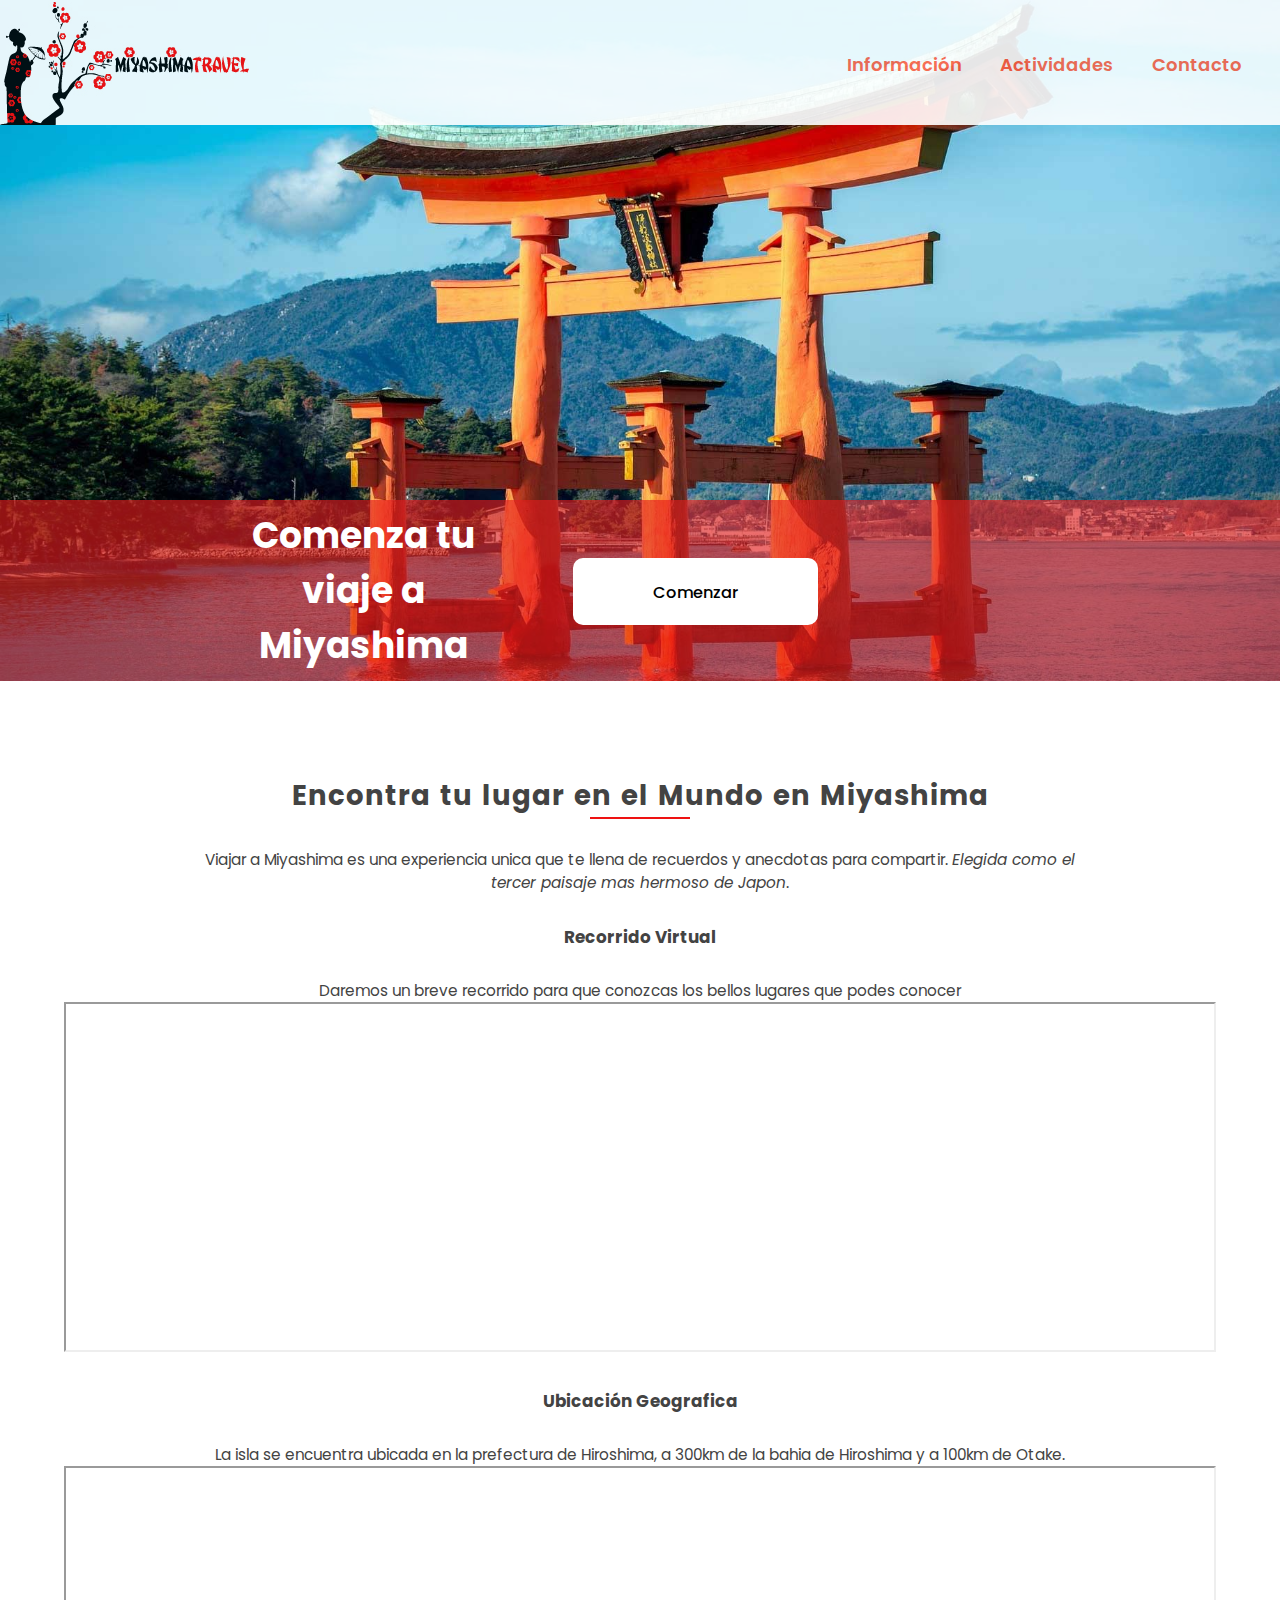
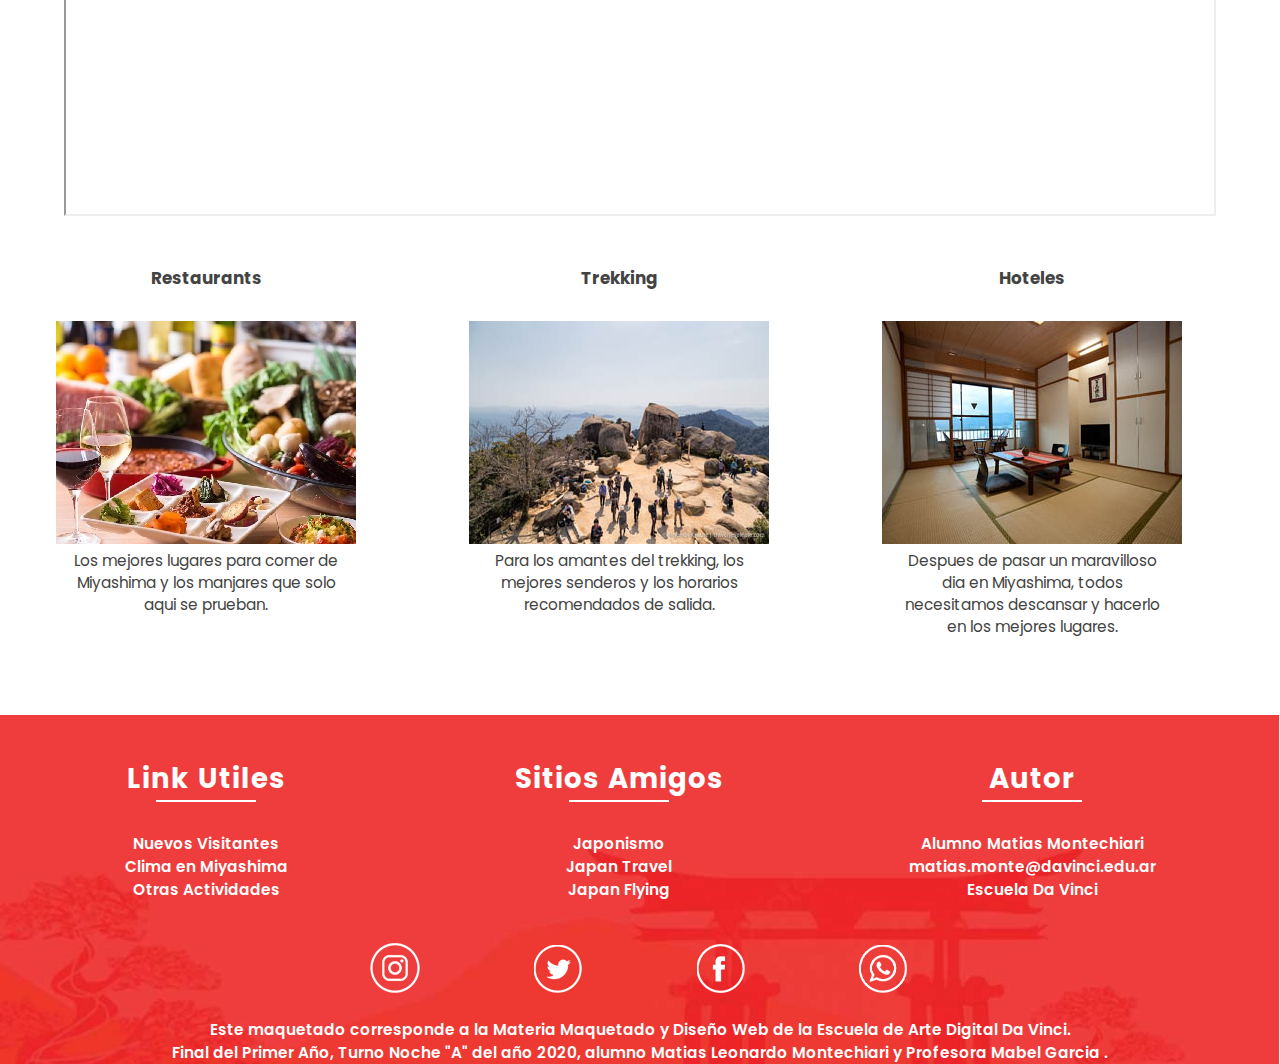
==== commit 4affdb8f: "ruteo de folleto a mis imagenes" ====
--- a/index.html
+++ b/index.html
@@ -35,7 +35,7 @@
                     </div>
                     <div class="columna extender-1-of-2 box">
                         <div class="buttondownload">
-                            <p><a href="folleto.jpg" download="GuiaDeMiyashima">Comenzar</a></p>
+                            <p><a href="./imagenes/folleto.jpg" download="GuiaDeMiyashima">Comenzar</a></p>
                         </div>
                     </div>
                 </div>
--- a/css/style.css
+++ b/css/style.css
@@ -165,11 +165,12 @@
     overflow: hidden;
     width: 100%;
     opacity: 0.9;
+    position: fixed;
   }
   /*Solo en desktop hacemos la barra de navegacion fixed para que siempre este fija en la navegacion*/
-  @media screen and (min-width: 480px) {
+  @media screen and (max-width: 480px) {
    .topnav {
-     position: fixed;
+     position: relative;
    }
 }
   
@@ -190,7 +191,7 @@
     font-size: 2em;
     background: url(../imagenes/logo2.jpg) no-repeat;
     text-indent:-9000px;
-    padding: 5.3% 20% 0% 0%;
+    padding: 70px 300px 0 0;
   }
       
   .topnav a:hover {
@@ -205,14 +206,14 @@
     @media screen and (max-width: 480px) {
     .topnav a:not(:first-child) {display: none;}
     .topnav a.icon {
-      margin: 6% 1%;
+      margin: 8% 1%;
       padding: 6% 10%;
       float: right;
       display: block;
     }
 
     .topnav a.active {
-      padding: 9.5% 35%;
+      padding: 80px 250px 0 0;
     }
     
   }
@@ -232,7 +233,7 @@
     }
 
     .topnav.responsive a.active {
-      padding: 10% 10%
+      padding: 80px 250px 0 0;
     }
   }
 
@@ -324,7 +325,7 @@
         display: none;
     }
   }
-@media screen and (min-width: 480px) {
+@media screen and (min-width: 481px) {
     .footer-mobile {
         display: none;
     }
@@ -377,10 +378,9 @@
 }
 #contact-form {
     width: 90%;
-    margin-left: 5%;
-    padding: 5% 5%;
+    margin: 5% auto;
+    padding: 3% 3%;
     text-align: left;
-    margin-top: 3%;
     background-color: #f7f4ed;
     border-radius: 5px 5px 5px 5px;
     -moz-border-radius: 5px 5px 5px 5px;
@@ -432,6 +432,9 @@
     background-color: #fff;
 }
 
+.field-form {
+    margin-bottom: 20px;
+}
 
 /*-----------------------------*/
 /* Configuracion Seccion  info */
@@ -460,4 +463,22 @@
 
 #section-actividades {
     text-align: center;
-}+}
+
+/*-----------------------------------*/
+/* Configuracion seccion gracias     */
+/*-----------------------------------*/
+#section-gracias {
+    padding-top: 15%;
+    background-image: -webkit-linear-gradient(rgba(0, 0, 0, 0.400), rgba(0, 0, 0, 0.400)), url(../imagenes/gracias-desktop.jpg);
+    background-image: linear-gradient(rgba(0, 0, 0, 0.400), rgba(0, 0, 0, 0.400)), url(../imagenes/gracias-desktop.jpg);
+    background-size: cover;
+    background-color: rgba(75, 61, 61, 0.637);
+    color: whitesmoke;
+}
+@media screen and (max-width: 480px) {
+    #section-gracias {
+        background-image: -webkit-linear-gradient(rgba(0, 0, 0, 0.400), rgba(0, 0, 0, 0.400)), url(../imagenes/gracias-mobile.jpg);
+        background-image: linear-gradient(rgba(0, 0, 0, 0.400), rgba(0, 0, 0, 0.400)), url(../imagenes/gracias-mobile.jpg);
+    }
+  }